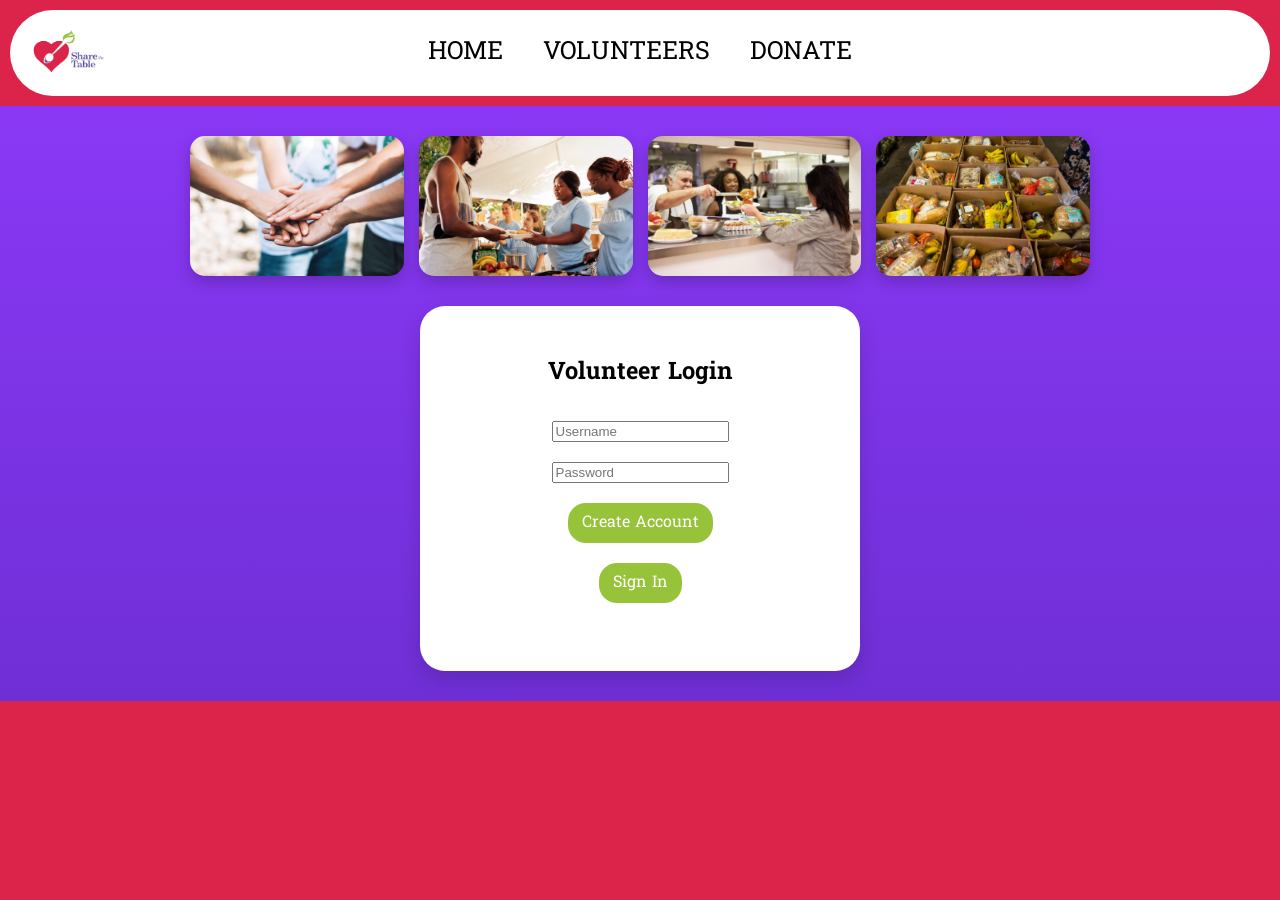
==== calendar.html @ 8fb3fa30 "Initial final project push" ====
<!DOCTYPE html>
<html lang="en">
<head>
  <meta charset="UTF-8">
  <meta name="viewport" content="width=device-width, initial-scale=1.0">
  <title>Volunteer Scheduling</title>

  <link rel="stylesheet" href="css/calendar.css">
  <link href="https://fonts.googleapis.com/css2?family=Hanuman:wght@100..900&display=swap" rel="stylesheet">
</head>

<body>

<div class="topnavbar">

  <img src="images/logo/main-logo.png" class="logo">
  <div class="nav-center">
    <a href="index.html">HOME</a>
    <a href="volunteers.html">VOLUNTEERS</a>
    <a href="donate.html">DONATE</a>
  </div>
</div>

<div class="user-bar">
  <p id="welcome"></p>
</div>

<h1 class="title">Volunteer Calendar</h1>

<div class="calendar-header">
  <div>Sunday</div>
  <div>Monday</div>
  <div>Tuesday</div>
  <div>Wednesday</div>
  <div>Thursday</div>
  <div>Friday</div>
  <div>Saturday</div>
</div>

<div class="calendar-grid">

  <div class="mybox" onclick="bookShift(this)">Open Shift</div>
  <div class="mybox" onclick="bookShift(this)">Open Shift</div>
  <div class="mybox" onclick="bookShift(this)">Open Shift</div>
  <div class="mybox" onclick="bookShift(this)">Open Shift</div>
  <div class="mybox" onclick="bookShift(this)">Open Shift</div>
  <div class="mybox" onclick="bookShift(this)">Open Shift</div>
  <div class="mybox" onclick="bookShift(this)">Open Shift</div>

  <div class="mybox" onclick="bookShift(this)">Open Shift</div>
  <div class="mybox" onclick="bookShift(this)">Open Shift</div>
  <div class="mybox" onclick="bookShift(this)">Open Shift</div>
  <div class="mybox" onclick="bookShift(this)">Open Shift</div>
  <div class="mybox" onclick="bookShift(this)">Open Shift</div>
  <div class="mybox" onclick="bookShift(this)">Open Shift</div>
  <div class="mybox" onclick="bookShift(this)">Open Shift</div>

  <div class="mybox" onclick="bookShift(this)">Open Shift</div>
  <div class="mybox" onclick="bookShift(this)">Open Shift</div>
  <div class="mybox" onclick="bookShift(this)">Open Shift</div>
  <div class="mybox" onclick="bookShift(this)">Open Shift</div>
  <div class="mybox" onclick="bookShift(this)">Open Shift</div>
  <div class="mybox" onclick="bookShift(this)">Open Shift</div>
  <div class="mybox" onclick="bookShift(this)">Open Shift</div>

  <div class="mybox" onclick="bookShift(this)">Open Shift</div>
  <div class="mybox" onclick="bookShift(this)">Open Shift</div>
  <div class="mybox" onclick="bookShift(this)">Open Shift</div>
  <div class="mybox" onclick="bookShift(this)">Open Shift</div>
  <div class="mybox" onclick="bookShift(this)">Open Shift</div>
  <div class="mybox" onclick="bookShift(this)">Open Shift</div>
  <div class="mybox" onclick="bookShift(this)">Open Shift</div>

</div>

<script>
const user = localStorage.getItem("loggedInUser");

if (!user) {
  window.location.href = "volunteers.html";
}

document.querySelectorAll(".mybox").forEach(box => {
  box.addEventListener("click", () => {

    if (!box.classList.contains("booked")) {
      box.classList.add("booked");
      box.dataset.user = user;
      box.innerHTML = "Booked by<br>" + user;
    } else {

      if (box.dataset.user === user) {
        box.classList.remove("booked");
        box.dataset.user = "";
        box.innerHTML = "Open Shift";
      }
    }

  });
});
</script>

</body>
</html>
---- css/calendar.css ----
body {
  margin: 0;
  font-family: 'Hanuman', Georgia, serif;
  background-color: #DC244A;
}

.topnavbar {
  display: flex;
  align-items: center;
  justify-content: center;
  position: relative;
  padding: 10px;
  background-color: white;
  border-radius: 50px;
  margin: 10px;
}

.nav-center {
  display: flex;
  gap: 10px;
}

.logo {
  position: absolute;
  left: 20px;
  height: 50px;
}

.nav-center a {
  margin: 0 10px;
  text-decoration: none;
  color: black;
  font-size: 25px;
  padding: 10px 10px;
  border-radius: 20px;
}

.nav-center a:hover {
  background-color: #F2F0F0;
  color: #96C33A;
  text-decoration: underline;
  cursor: pointer;
}

.user-bar {
  text-align: center;
  color: white;
  margin-top: 10px;
}

.title {
  text-align: center;
  color: white;
}

.calendar-header {
  display: grid;
  grid-template-columns: repeat(7, 1fr);
  text-align: center;
  color: white;
  font-weight: bold;
  margin: 20px;
}

.calendar-grid {
  display: grid;
  grid-template-columns: repeat(7, 1fr);
  gap: 12px;
  padding: 20px;
}

.mybox {
  background: white;
  border-radius: 15px;
  padding: 20px;
  text-align: center;
  cursor: pointer;
  transition: 0.2s;
  min-height: 60px;
  display: flex;
  align-items: center;
  justify-content: center;
  font-weight: bold;
}

.mybox:hover {
  transform: scale(1.03);
  background: #f2f2f2;
}

.mybox.booked {
  background: #96C33A;
  color: white;
  transform: none;
}

.button {
  font-family: 'Hanuman', Georgia, serif;
}
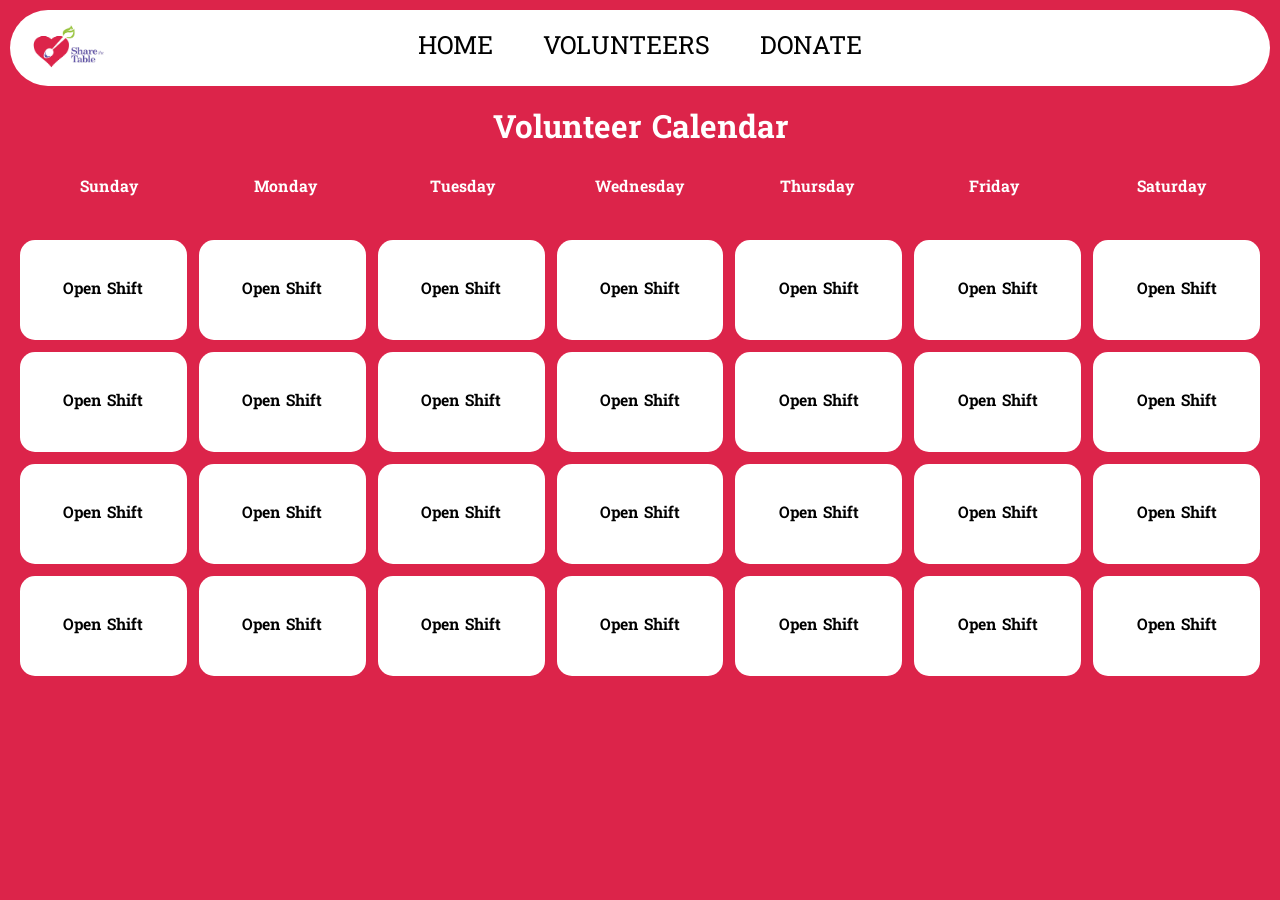
==== commit b5f197b8: "Moving inline Javascript into a new file" ====
--- a/calendar.html
+++ b/calendar.html
@@ -39,66 +39,41 @@
 
 <div class="calendar-grid">
 
-  <div class="mybox" onclick="bookShift(this)">Open Shift</div>
-  <div class="mybox" onclick="bookShift(this)">Open Shift</div>
-  <div class="mybox" onclick="bookShift(this)">Open Shift</div>
-  <div class="mybox" onclick="bookShift(this)">Open Shift</div>
-  <div class="mybox" onclick="bookShift(this)">Open Shift</div>
-  <div class="mybox" onclick="bookShift(this)">Open Shift</div>
-  <div class="mybox" onclick="bookShift(this)">Open Shift</div>
+  <div class="mybox">Open Shift</div>
+  <div class="mybox">Open Shift</div>
+  <div class="mybox">Open Shift</div>
+  <div class="mybox">Open Shift</div>
+  <div class="mybox">Open Shift</div>
+  <div class="mybox">Open Shift</div>
+  <div class="mybox">Open Shift</div>
 
-  <div class="mybox" onclick="bookShift(this)">Open Shift</div>
-  <div class="mybox" onclick="bookShift(this)">Open Shift</div>
-  <div class="mybox" onclick="bookShift(this)">Open Shift</div>
-  <div class="mybox" onclick="bookShift(this)">Open Shift</div>
-  <div class="mybox" onclick="bookShift(this)">Open Shift</div>
-  <div class="mybox" onclick="bookShift(this)">Open Shift</div>
-  <div class="mybox" onclick="bookShift(this)">Open Shift</div>
+  <div class="mybox">Open Shift</div>
+  <div class="mybox">Open Shift</div>
+  <div class="mybox">Open Shift</div>
+  <div class="mybox">Open Shift</div>
+  <div class="mybox">Open Shift</div>
+  <div class="mybox">Open Shift</div>
+  <div class="mybox">Open Shift</div>
 
-  <div class="mybox" onclick="bookShift(this)">Open Shift</div>
-  <div class="mybox" onclick="bookShift(this)">Open Shift</div>
-  <div class="mybox" onclick="bookShift(this)">Open Shift</div>
-  <div class="mybox" onclick="bookShift(this)">Open Shift</div>
-  <div class="mybox" onclick="bookShift(this)">Open Shift</div>
-  <div class="mybox" onclick="bookShift(this)">Open Shift</div>
-  <div class="mybox" onclick="bookShift(this)">Open Shift</div>
+  <div class="mybox">Open Shift</div>
+  <div class="mybox">Open Shift</div>
+  <div class="mybox">Open Shift</div>
+  <div class="mybox">Open Shift</div>
+  <div class="mybox">Open Shift</div>
+  <div class="mybox">Open Shift</div>
+  <div class="mybox">Open Shift</div>
 
-  <div class="mybox" onclick="bookShift(this)">Open Shift</div>
-  <div class="mybox" onclick="bookShift(this)">Open Shift</div>
-  <div class="mybox" onclick="bookShift(this)">Open Shift</div>
-  <div class="mybox" onclick="bookShift(this)">Open Shift</div>
-  <div class="mybox" onclick="bookShift(this)">Open Shift</div>
-  <div class="mybox" onclick="bookShift(this)">Open Shift</div>
-  <div class="mybox" onclick="bookShift(this)">Open Shift</div>
+  <div class="mybox">Open Shift</div>
+  <div class="mybox">Open Shift</div>
+  <div class="mybox">Open Shift</div>
+  <div class="mybox">Open Shift</div>
+  <div class="mybox">Open Shift</div>
+  <div class="mybox">Open Shift</div>
+  <div class="mybox">Open Shift</div>
 
 </div>
 
-<script>
-const user = localStorage.getItem("loggedInUser");
-
-if (!user) {
-  window.location.href = "volunteers.html";
-}
-
-document.querySelectorAll(".mybox").forEach(box => {
-  box.addEventListener("click", () => {
-
-    if (!box.classList.contains("booked")) {
-      box.classList.add("booked");
-      box.dataset.user = user;
-      box.innerHTML = "Booked by<br>" + user;
-    } else {
-
-      if (box.dataset.user === user) {
-        box.classList.remove("booked");
-        box.dataset.user = "";
-        box.innerHTML = "Open Shift";
-      }
-    }
-
-  });
-});
-</script>
+<script src="js/script.js"></script>
 
 </body>
 </html>
